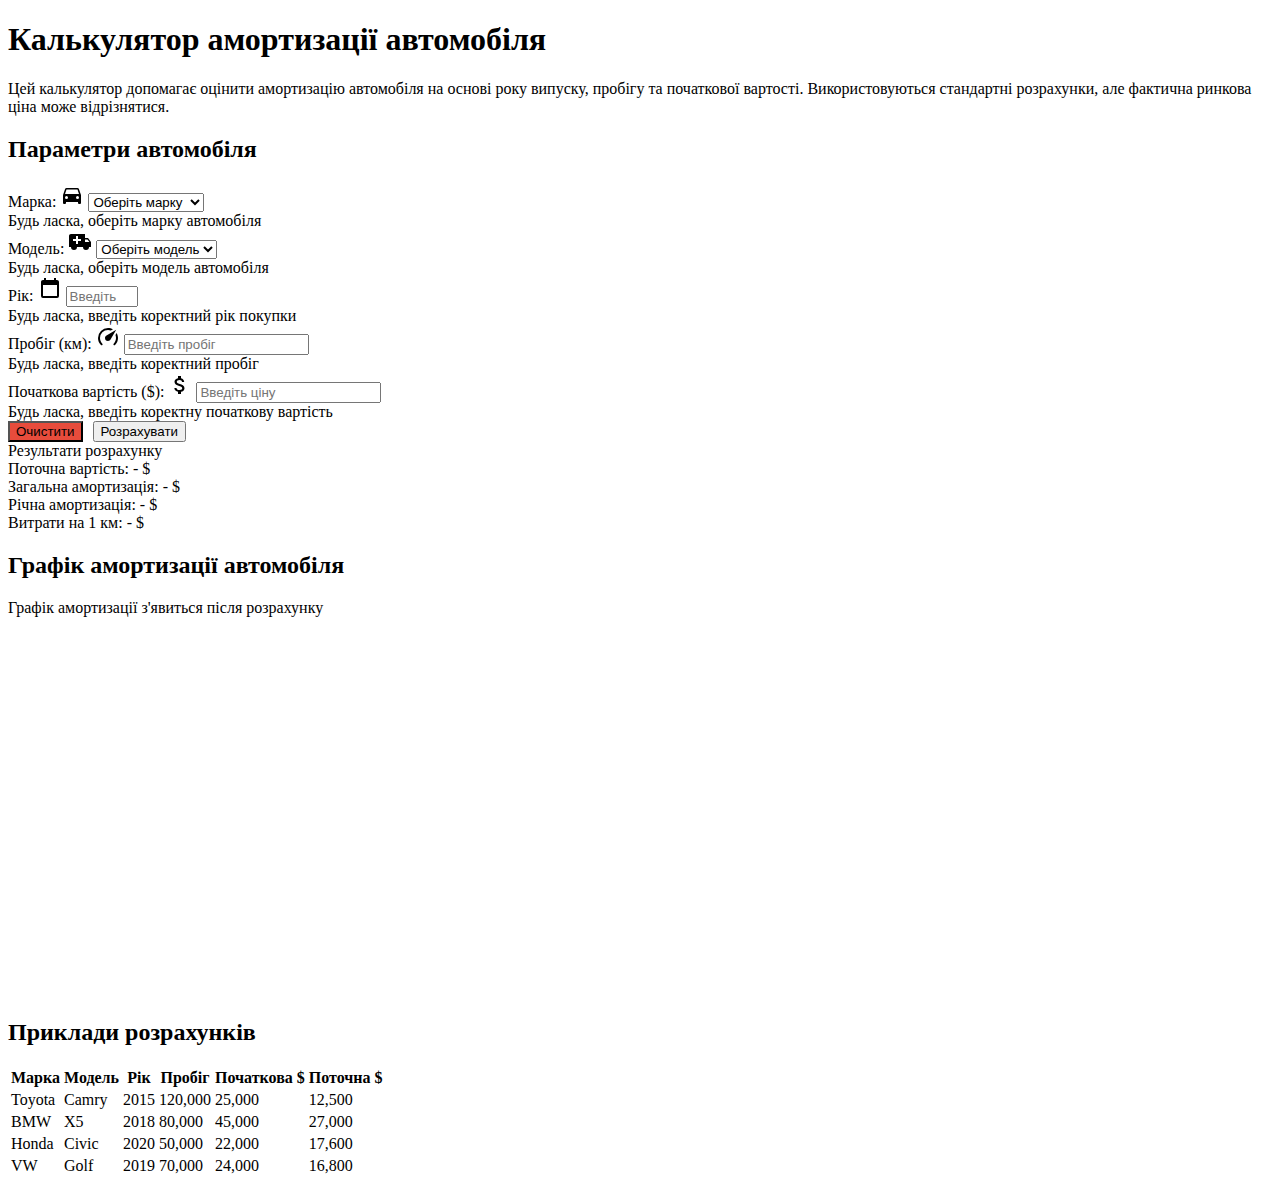
==== index.html @ 8d7f6f17 "Rename main.html to index.html" ====
<!DOCTYPE html>
<html lang="uk">
<head>
  <!-- Основні метатеги для налаштування сторінки -->
  <meta charset="utf-8" /> <!-- Встановлення кодування символів UTF-8 -->
  <meta content="width=device-width, initial-scale=1.0" name="viewport" /> <!-- Налаштування масштабування для мобільних пристроїв -->
  <title>Калькулятор амортизації авто</title> <!-- Заголовок сторінки, що відображається у вкладці браузера -->
  
  <!-- Підключення Google шрифтів Roboto різної товщини -->
  <link href="https://fonts.googleapis.com" rel="preconnect" /> <!-- Попереднє підключення до домену Google шрифтів для прискорення завантаження -->
  <link crossorigin="" href="https://fonts.gstatic.com" rel="preconnect" /> <!-- Попереднє підключення до CDN Google шрифтів -->
  <link href="https://fonts.googleapis.com/css2?family=Roboto:wght@400;500;700&amp;display=swap" rel="stylesheet" /> <!-- Завантаження шрифту Roboto з вагами 400, 500 та 700 -->
  
  <!-- Підключення стилів CSS -->
  <link href="css/styles.css" rel="stylesheet" /> <!-- Підключення файлу зі стилями для оформлення сторінки -->
</head>

<body>
  <!-- Головний контейнер сторінки -->
  <div class="page-container">
    <!-- Шапка сторінки з заголовком та описом калькулятора -->
    <header class="page-header">
      <h1>Калькулятор амортизації автомобіля</h1> <!-- Головний заголовок сторінки -->
      <p>Цей калькулятор допомагає оцінити амортизацію автомобіля на основі року випуску, пробігу та початкової
        вартості. Використовуються стандартні розрахунки, але фактична ринкова ціна може відрізнятися.</p> <!-- Опис призначення калькулятора -->
    </header>
    
    <!-- Основний вміст сторінки -->
    <main class="main-content">
      <!-- Секція з калькулятором -->
      <section class="calculator-section">
        <h2>Параметри автомобіля</h2> <!-- Заголовок секції калькулятора -->
        
        <!-- Форма для введення даних про автомобіль -->
        <form id="calculatorForm">
          <!-- Блок для вибору марки автомобіля -->
          <div class="input-group has-icon">
            <label for="brand">Марка:</label> <!-- Мітка для поля вибору марки -->
            <!-- SVG іконка автомобіля для поля марки -->
            <svg class="input-icon" height="24" viewbox="0 0 24 24" width="24">
              <path
                d="M5,11L6.5,6.5H17.5L19,11M17.5,16A1.5,1.5 0 0,1 16,14.5A1.5,1.5 0 0,1 17.5,13A1.5,1.5 0 0,1 19,14.5A1.5,1.5 0 0,1 17.5,16M6.5,16A1.5,1.5 0 0,1 5,14.5A1.5,1.5 0 0,1 6.5,13A1.5,1.5 0 0,1 8,14.5A1.5,1.5 0 0,1 6.5,16M18.92,6C18.72,5.42 18.16,5 17.5,5H6.5C5.84,5 5.28,5.42 5.08,6L3,12V20A1,1 0 0,0 4,21H5A1,1 0 0,0 6,20V19H18V20A1,1 0 0,0 19,21H20A1,1 0 0,0 21,20V12L18.92,6Z"
                fill="currentColor"></path>
            </svg>
            <!-- Випадаючий список для вибору марки автомобіля, який буде заповнюватись у JavaScript -->
            <select id="brand">
              <option value="">Оберіть марку</option> <!-- Початковий порожній варіант вибору -->
            </select>
            <!-- Елемент для відображення повідомлення про помилку -->
            <div class="error-message" id="brand-error">Будь ласка, оберіть марку автомобіля</div>
          </div>
          
          <!-- Блок для вибору моделі автомобіля -->
          <div class="input-group has-icon">
            <label for="model">Модель:</label> <!-- Мітка для поля вибору моделі -->
            <!-- SVG іконка для поля моделі -->
            <svg class="input-icon" height="24" viewbox="0 0 24 24" width="24">
              <path
                d="M18,18.5A1.5,1.5 0 0,1 16.5,17A1.5,1.5 0 0,1 18,15.5A1.5,1.5 0 0,1 19.5,17A1.5,1.5 0 0,1 18,18.5M19.5,9.5H17V12H21.46L19.5,9.5M6,18.5A1.5,1.5 0 0,1 4.5,17A1.5,1.5 0 0,1 6,15.5A1.5,1.5 0 0,1 7.5,17A1.5,1.5 0 0,1 6,18.5M20,8L23,12V17H21A3,3 0 0,1 18,20A3,3 0 0,1 15,17H9A3,3 0 0,1 6,20A3,3 0 0,1 3,17H1V6C1,4.89 1.89,4 3,4H17V8H20M8,6V9H5V11H8V14H10V11H13V9H10V6H8Z"
                fill="currentColor"></path>
            </svg>
            <!-- Випадаючий список для вибору моделі автомобіля, який буде оновлюватись на основі вибраної марки -->
            <select id="model">
              <option value="">Оберіть модель</option> <!-- Початковий порожній варіант вибору -->
            </select>
            <!-- Елемент для відображення повідомлення про помилку -->
            <div class="error-message" id="model-error">Будь ласка, оберіть модель автомобіля</div>
          </div>
          
          <!-- Блок для введення року випуску -->
          <div class="input-group has-icon">
            <label for="year">Рік:</label> <!-- Мітка для поля року випуску -->
            <!-- SVG іконка календаря для поля року -->
            <svg class="input-icon" height="24" viewbox="0 0 24 24" width="24">
              <path
                d="M19,19H5V8H19M16,1V3H8V1H6V3H5C3.89,3 3,3.89 3,5V19A2,2 0 0,0 5,21H19A2,2 0 0,0 21,19V5C21,3.89 20.1,3 19,3H18V1"
                fill="currentColor"></path>
            </svg>
            <!-- Поле для введення року випуску з обмеженнями від 1990 до 2025 -->
            <input id="year" max="2025" min="1990" placeholder="Введіть рік" type="number" />
            <!-- Елемент для відображення повідомлення про помилку -->
            <div class="error-message" id="year-error">Будь ласка, введіть коректний рік покупки</div>
          </div>
          
          <!-- Блок для введення пробігу автомобіля -->
          <div class="input-group has-icon">
            <label for="mileage">Пробіг (км):</label> <!-- Мітка для поля пробігу -->
            <!-- SVG іконка спідометра для поля пробігу -->
            <svg class="input-icon" height="24" viewbox="0 0 24 24" width="24">
              <path
                d="M12,16A3,3 0 0,1 9,13C9,11.88 9.61,10.9 10.5,10.39L20.21,4.77L14.68,14.35C14.18,15.33 13.17,16 12,16M12,3C13.81,3 15.5,3.5 16.97,4.32L14.87,5.53C14,5.19 13,5 12,5A8,8 0 0,0 4,13C4,15.21 4.89,17.21 6.34,18.65H6.35C6.74,19.04 6.74,19.67 6.35,20.06C5.96,20.45 5.32,20.45 4.93,20.07V20.07C3.12,18.26 2,15.76 2,13A10,10 0 0,1 12,3M22,13C22,15.76 20.88,18.26 19.07,20.07V20.07C18.68,20.45 18.05,20.45 17.66,20.06C17.27,19.67 17.27,19.04 17.66,18.65V18.65C19.11,17.2 20,15.21 20,13C20,12 19.81,11 19.46,10.1L20.67,8C21.5,9.5 22,11.18 22,13Z"
                fill="currentColor"></path>
            </svg>
            <!-- Поле для введення пробігу з мінімальним значенням 0 -->
            <input id="mileage" min="0" placeholder="Введіть пробіг" type="number" />
            <!-- Елемент для відображення повідомлення про помилку -->
            <div class="error-message" id="mileage-error">Будь ласка, введіть коректний пробіг</div>
          </div>
          
          <!-- Блок для введення початкової вартості автомобіля -->
          <div class="input-group has-icon">
            <label for="initialPrice">Початкова вартість ($):</label> <!-- Мітка для поля початкової вартості -->
            <!-- SVG іконка долара для поля вартості -->
            <svg class="input-icon" height="24" viewbox="0 0 24 24" width="24">
              <path
                d="M11.8,10.9C9.53,10.31 8.8,9.7 8.8,8.75C8.8,7.66 9.81,6.9 11.5,6.9C13.28,6.9 13.94,7.75 14,9H16.21C16.14,7.28 15.09,5.7 13,5.19V3H10V5.16C8.06,5.58 6.5,6.84 6.5,8.77C6.5,11.08 8.41,12.23 11.2,12.9C13.7,13.5 14.2,14.38 14.2,15.31C14.2,16 13.71,17.1 11.5,17.1C9.44,17.1 8.63,16.18 8.5,15H6.32C6.44,17.19 8.08,18.42 10,18.83V21H13V18.85C14.95,18.5 16.5,17.35 16.5,15.3C16.5,12.46 14.07,11.49 11.8,10.9Z"
                fill="currentColor"></path>
            </svg>
            <!-- Поле для введення початкової вартості з мінімальним значенням 0 -->
            <input id="initialPrice" min="0" placeholder="Введіть ціну" type="number" />
            <!-- Елемент для відображення повідомлення про помилку -->
            <div class="error-message" id="initialPrice-error">Будь ласка, введіть коректну початкову
              вартість</div>
          </div>
          
          <!-- Блок з кнопками для очищення полів та запуску розрахунку -->
          <div style="display: flex; gap: 10px;">
            <!-- Кнопка для очищення всіх полів форми -->
            <button class="btn-primary" id="reset" style="background-color: #e74c3c;" type="button">Очистити</button>
            <!-- Кнопка для запуску розрахунку амортизації -->
            <button class="btn-primary" id="calculate" type="button">Розрахувати</button>
          </div>
        </form>
        
        <!-- Блок для відображення результатів розрахунку -->
        <div class="results-container" id="results">
          <div class="results-title">Результати розрахунку</div> <!-- Заголовок блоку результатів -->
          
          <!-- Поточна вартість автомобіля після амортизації -->
          <div class="result-item">
            <span class="result-label">Поточна вартість:</span>
            <span class="result-value" id="currentValue">- $</span> <!-- Елемент для відображення поточної вартості -->
          </div>
          
          <!-- Загальна сума амортизації -->
          <div class="result-item">
            <span class="result-label">Загальна амортизація:</span>
            <span class="result-value" id="totalDepreciation">- $</span> <!-- Елемент для відображення загальної суми амортизації -->
          </div>
          
          <!-- Середньорічна сума амортизації -->
          <div class="result-item">
            <span class="result-label">Річна амортизація:</span>
            <span class="result-value" id="yearlyDepreciation">- $</span> <!-- Елемент для відображення річної амортизації -->
          </div>
          
          <!-- Вартість амортизації на кілометр пробігу -->
          <div class="result-item">
            <span class="result-label">Витрати на 1 км:</span>
            <span class="result-value" id="costPerKm">- $</span> <!-- Елемент для відображення вартості на кілометр -->
          </div>
        </div>
      </section>
      
      <!-- Права колонка з графіком та прикладами -->
      <div class="right-column">
        <!-- Секція з графіком амортизації -->
        <section class="chart-section" style="border-top: 4px solid var(--primary-color);">
          <h2>Графік амортизації автомобіля</h2> <!-- Заголовок секції з графіком -->
          <!-- Контейнер для графіка амортизації, який буде заповнюватись через JavaScript -->
          <div class="depreciation-chart" id="depreciationChart"
            style="height: 400px; margin: 20px 0; overflow: visible;">
            <!-- Заповнювач, який буде показуватись до першого розрахунку -->
            <div class="chart-placeholder">Графік амортизації з'явиться після розрахунку</div>
          </div>
        </section>
        
        <!-- Секція з прикладами розрахунків амортизації -->
        <section class="example-section">
          <h2>Приклади розрахунків</h2> <!-- Заголовок секції з прикладами -->
          <!-- Таблиця з прикладами розрахунків амортизації для різних автомобілів -->
          <table class="calculation-table">
            <!-- Заголовки стовпців таблиці -->
            <thead>
              <tr>
                <th>Марка</th>
                <th>Модель</th>
                <th>Рік</th>
                <th>Пробіг</th>
                <th>Початкова $</th>
                <th>Поточна $</th>
              </tr>
            </thead>
            <!-- Тіло таблиці з прикладами -->
            <tbody id="example-table-body">
              <!-- Приклад 1: Toyota Camry -->
              <tr>
                <td>Toyota</td>
                <td>Camry</td>
                <td>2015</td>
                <td>120,000</td>
                <td>25,000</td>
                <td>12,500</td>
              </tr>
              <!-- Приклад 2: BMW X5 -->
              <tr>
                <td>BMW</td>
                <td>X5</td>
                <td>2018</td>
                <td>80,000</td>
                <td>45,000</td>
                <td>27,000</td>
              </tr>
              <!-- Приклад 3: Honda Civic -->
              <tr>
                <td>Honda</td>
                <td>Civic</td>
                <td>2020</td>
                <td>50,000</td>
                <td>22,000</td>
                <td>17,600</td>
              </tr>
              <!-- Приклад 4: Volkswagen Golf -->
              <tr>
                <td>VW</td>
                <td>Golf</td>
                <td>2019</td>
                <td>70,000</td>
                <td>24,000</td>
                <td>16,800</td>
              </tr>
            </tbody>
          </table>
        </section>
      </div>
    </main>
  </div>
  
  <!-- Підключення зовнішнього файлу JavaScript для функціональності калькулятора -->
  <script src="script.js"></script> <!-- Файл script.js містить логіку заповнення списків, розрахунку амортизації та відображення графіка -->
</body>
</html>
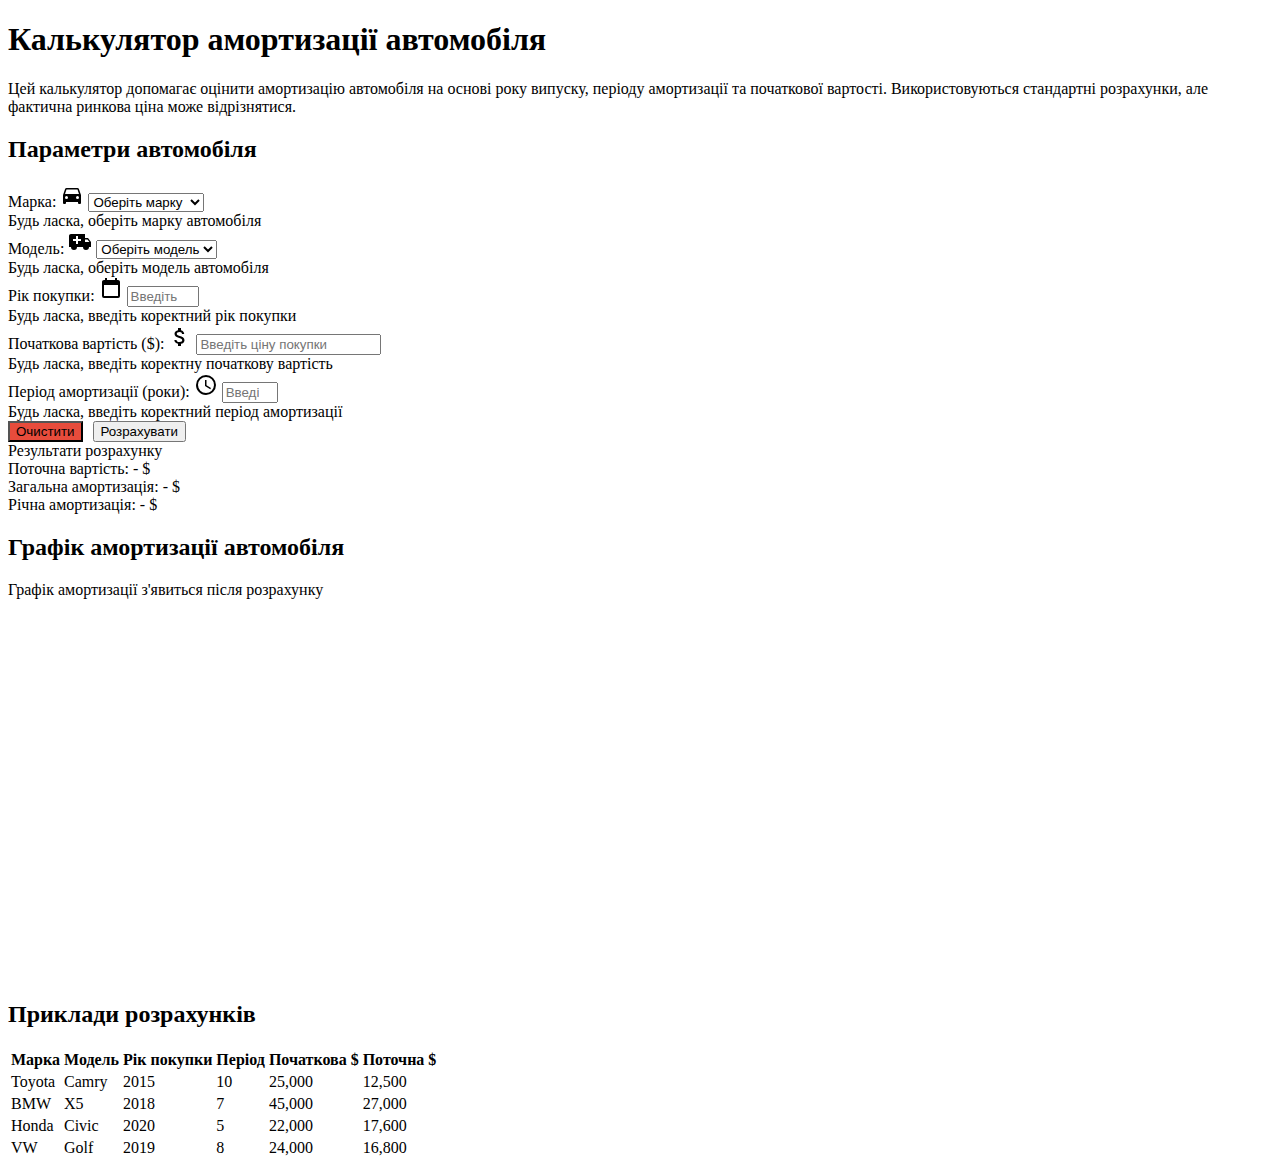
==== commit 5466006a: "Changed logic og calculation" ====
--- a/index.html
+++ b/index.html
@@ -21,8 +21,8 @@
     <!-- Шапка сторінки з заголовком та описом калькулятора -->
     <header class="page-header">
       <h1>Калькулятор амортизації автомобіля</h1> <!-- Головний заголовок сторінки -->
-      <p>Цей калькулятор допомагає оцінити амортизацію автомобіля на основі року випуску, пробігу та початкової
-        вартості. Використовуються стандартні розрахунки, але фактична ринкова ціна може відрізнятися.</p> <!-- Опис призначення калькулятора -->
+      <p>Цей калькулятор допомагає оцінити амортизацію автомобіля на основі року випуску, періоду амортизації та початкової
+        вартості. Використовуються стандартні розрахунки, але фактична ринкова ціна може відрізнятися.</p> <!-- Оновлений опис призначення калькулятора -->
     </header>
     
     <!-- Основний вміст сторінки -->
@@ -67,50 +67,49 @@
             <div class="error-message" id="model-error">Будь ласка, оберіть модель автомобіля</div>
           </div>
           
-          <!-- Блок для введення року випуску -->
-          <div class="input-group has-icon">
-            <label for="year">Рік:</label> <!-- Мітка для поля року випуску -->
+          <!-- Блок для введення року покупки -->
+          <div class="input-group has-icon">
+            <label for="purchaseYear">Рік покупки:</label> <!-- Оновлена мітка для поля року покупки -->
             <!-- SVG іконка календаря для поля року -->
             <svg class="input-icon" height="24" viewbox="0 0 24 24" width="24">
               <path
                 d="M19,19H5V8H19M16,1V3H8V1H6V3H5C3.89,3 3,3.89 3,5V19A2,2 0 0,0 5,21H19A2,2 0 0,0 21,19V5C21,3.89 20.1,3 19,3H18V1"
                 fill="currentColor"></path>
             </svg>
-            <!-- Поле для введення року випуску з обмеженнями від 1990 до 2025 -->
-            <input id="year" max="2025" min="1990" placeholder="Введіть рік" type="number" />
+            <!-- Оновлене поле для введення року покупки з обмеженнями від 1990 до 2025 -->
+            <input id="purchaseYear" max="2025" min="1990" placeholder="Введіть рік покупки" type="number" />
+            <!-- Оновлений елемент для відображення повідомлення про помилку -->
+            <div class="error-message" id="purchaseYear-error">Будь ласка, введіть коректний рік покупки</div>
+          </div>
+          
+          <!-- Блок для введення початкової вартості автомобіля -->
+          <div class="input-group has-icon">
+            <label for="purchasePrice">Початкова вартість ($):</label> <!-- Оновлена мітка для поля вартості -->
+            <!-- SVG іконка долара для поля вартості -->
+            <svg class="input-icon" height="24" viewbox="0 0 24 24" width="24">
+              <path
+                d="M11.8,10.9C9.53,10.31 8.8,9.7 8.8,8.75C8.8,7.66 9.81,6.9 11.5,6.9C13.28,6.9 13.94,7.75 14,9H16.21C16.14,7.28 15.09,5.7 13,5.19V3H10V5.16C8.06,5.58 6.5,6.84 6.5,8.77C6.5,11.08 8.41,12.23 11.2,12.9C13.7,13.5 14.2,14.38 14.2,15.31C14.2,16 13.71,17.1 11.5,17.1C9.44,17.1 8.63,16.18 8.5,15H6.32C6.44,17.19 8.08,18.42 10,18.83V21H13V18.85C14.95,18.5 16.5,17.35 16.5,15.3C16.5,12.46 14.07,11.49 11.8,10.9Z"
+                fill="currentColor"></path>
+            </svg>
+            <!-- Оновлене поле для введення початкової вартості з мінімальним значенням 0 -->
+            <input id="purchasePrice" min="0" placeholder="Введіть ціну покупки" type="number" />
+            <!-- Оновлений елемент для відображення повідомлення про помилку -->
+            <div class="error-message" id="purchasePrice-error">Будь ласка, введіть коректну початкову вартість</div>
+          </div>
+          
+          <!-- Новий блок для введення періоду амортизації -->
+          <div class="input-group has-icon">
+            <label for="depreciationPeriod">Період амортизації (роки):</label> <!-- Мітка для поля періоду амортизації -->
+            <!-- SVG іконка годинника для поля періоду -->
+            <svg class="input-icon" height="24" viewbox="0 0 24 24" width="24">
+              <path
+                d="M12,20A8,8 0 0,0 20,12A8,8 0 0,0 12,4A8,8 0 0,0 4,12A8,8 0 0,0 12,20M12,2A10,10 0 0,1 22,12A10,10 0 0,1 12,22C6.47,22 2,17.5 2,12A10,10 0 0,1 12,2M12.5,7V12.25L17,14.92L16.25,16.15L11,13V7H12.5Z"
+                fill="currentColor"></path>
+            </svg>
+            <!-- Поле для введення періоду амортизації з мінімальним значенням 1 -->
+            <input id="depreciationPeriod" min="1" max="30" placeholder="Введіть період амортизації" type="number" />
             <!-- Елемент для відображення повідомлення про помилку -->
-            <div class="error-message" id="year-error">Будь ласка, введіть коректний рік покупки</div>
-          </div>
-          
-          <!-- Блок для введення пробігу автомобіля -->
-          <div class="input-group has-icon">
-            <label for="mileage">Пробіг (км):</label> <!-- Мітка для поля пробігу -->
-            <!-- SVG іконка спідометра для поля пробігу -->
-            <svg class="input-icon" height="24" viewbox="0 0 24 24" width="24">
-              <path
-                d="M12,16A3,3 0 0,1 9,13C9,11.88 9.61,10.9 10.5,10.39L20.21,4.77L14.68,14.35C14.18,15.33 13.17,16 12,16M12,3C13.81,3 15.5,3.5 16.97,4.32L14.87,5.53C14,5.19 13,5 12,5A8,8 0 0,0 4,13C4,15.21 4.89,17.21 6.34,18.65H6.35C6.74,19.04 6.74,19.67 6.35,20.06C5.96,20.45 5.32,20.45 4.93,20.07V20.07C3.12,18.26 2,15.76 2,13A10,10 0 0,1 12,3M22,13C22,15.76 20.88,18.26 19.07,20.07V20.07C18.68,20.45 18.05,20.45 17.66,20.06C17.27,19.67 17.27,19.04 17.66,18.65V18.65C19.11,17.2 20,15.21 20,13C20,12 19.81,11 19.46,10.1L20.67,8C21.5,9.5 22,11.18 22,13Z"
-                fill="currentColor"></path>
-            </svg>
-            <!-- Поле для введення пробігу з мінімальним значенням 0 -->
-            <input id="mileage" min="0" placeholder="Введіть пробіг" type="number" />
-            <!-- Елемент для відображення повідомлення про помилку -->
-            <div class="error-message" id="mileage-error">Будь ласка, введіть коректний пробіг</div>
-          </div>
-          
-          <!-- Блок для введення початкової вартості автомобіля -->
-          <div class="input-group has-icon">
-            <label for="initialPrice">Початкова вартість ($):</label> <!-- Мітка для поля початкової вартості -->
-            <!-- SVG іконка долара для поля вартості -->
-            <svg class="input-icon" height="24" viewbox="0 0 24 24" width="24">
-              <path
-                d="M11.8,10.9C9.53,10.31 8.8,9.7 8.8,8.75C8.8,7.66 9.81,6.9 11.5,6.9C13.28,6.9 13.94,7.75 14,9H16.21C16.14,7.28 15.09,5.7 13,5.19V3H10V5.16C8.06,5.58 6.5,6.84 6.5,8.77C6.5,11.08 8.41,12.23 11.2,12.9C13.7,13.5 14.2,14.38 14.2,15.31C14.2,16 13.71,17.1 11.5,17.1C9.44,17.1 8.63,16.18 8.5,15H6.32C6.44,17.19 8.08,18.42 10,18.83V21H13V18.85C14.95,18.5 16.5,17.35 16.5,15.3C16.5,12.46 14.07,11.49 11.8,10.9Z"
-                fill="currentColor"></path>
-            </svg>
-            <!-- Поле для введення початкової вартості з мінімальним значенням 0 -->
-            <input id="initialPrice" min="0" placeholder="Введіть ціну" type="number" />
-            <!-- Елемент для відображення повідомлення про помилку -->
-            <div class="error-message" id="initialPrice-error">Будь ласка, введіть коректну початкову
-              вартість</div>
+            <div class="error-message" id="depreciationPeriod-error">Будь ласка, введіть коректний період амортизації</div>
           </div>
           
           <!-- Блок з кнопками для очищення полів та запуску розрахунку -->
@@ -143,15 +142,7 @@
             <span class="result-label">Річна амортизація:</span>
             <span class="result-value" id="yearlyDepreciation">- $</span> <!-- Елемент для відображення річної амортизації -->
           </div>
-          
-          <!-- Вартість амортизації на кілометр пробігу -->
-          <div class="result-item">
-            <span class="result-label">Витрати на 1 км:</span>
-            <span class="result-value" id="costPerKm">- $</span> <!-- Елемент для відображення вартості на кілометр -->
-          </div>
-        </div>
-      </section>
-      
+         
       <!-- Права колонка з графіком та прикладами -->
       <div class="right-column">
         <!-- Секція з графіком амортизації -->
@@ -175,8 +166,8 @@
               <tr>
                 <th>Марка</th>
                 <th>Модель</th>
-                <th>Рік</th>
-                <th>Пробіг</th>
+                <th>Рік покупки</th>
+                <th>Період</th>
                 <th>Початкова $</th>
                 <th>Поточна $</th>
               </tr>
@@ -188,7 +179,7 @@
                 <td>Toyota</td>
                 <td>Camry</td>
                 <td>2015</td>
-                <td>120,000</td>
+                <td>10</td>
                 <td>25,000</td>
                 <td>12,500</td>
               </tr>
@@ -197,7 +188,7 @@
                 <td>BMW</td>
                 <td>X5</td>
                 <td>2018</td>
-                <td>80,000</td>
+                <td>7</td>
                 <td>45,000</td>
                 <td>27,000</td>
               </tr>
@@ -206,7 +197,7 @@
                 <td>Honda</td>
                 <td>Civic</td>
                 <td>2020</td>
-                <td>50,000</td>
+                <td>5</td>
                 <td>22,000</td>
                 <td>17,600</td>
               </tr>
@@ -215,7 +206,7 @@
                 <td>VW</td>
                 <td>Golf</td>
                 <td>2019</td>
-                <td>70,000</td>
+                <td>8</td>
                 <td>24,000</td>
                 <td>16,800</td>
               </tr>
@@ -229,4 +220,4 @@
   <!-- Підключення зовнішнього файлу JavaScript для функціональності калькулятора -->
   <script src="script.js"></script> <!-- Файл script.js містить логіку заповнення списків, розрахунку амортизації та відображення графіка -->
 </body>
-</html>
+</html>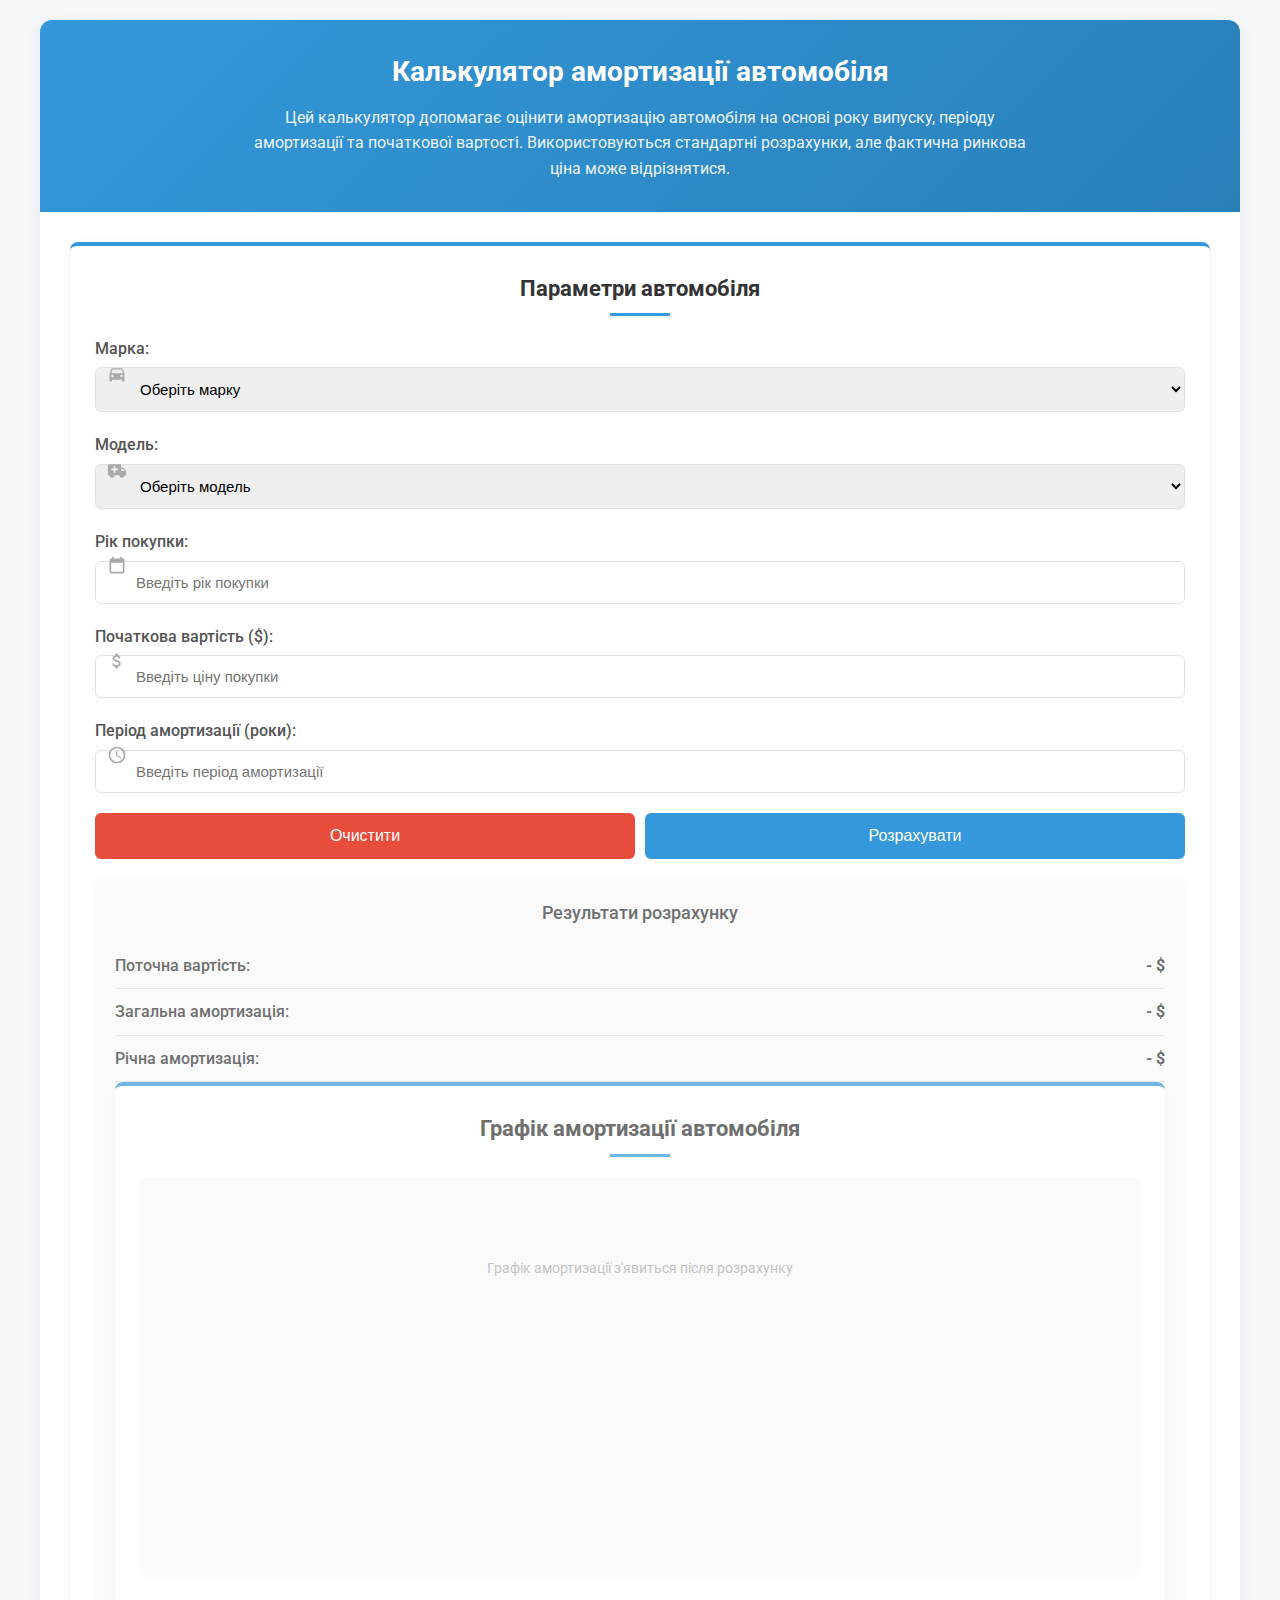
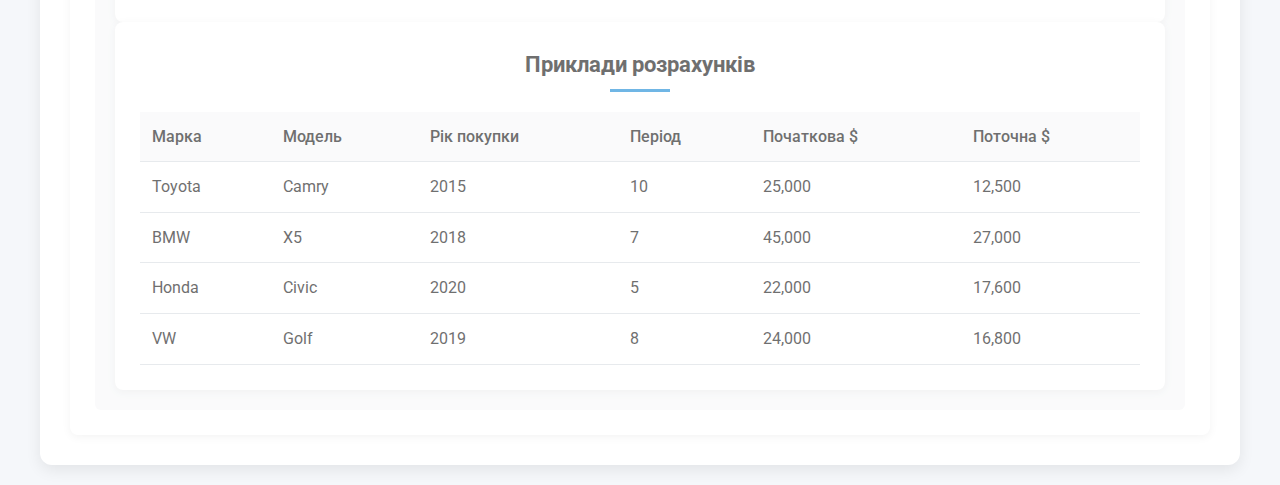
==== commit ca94f56e: "Add files via upload" ====
--- a/index.html
+++ b/index.html
@@ -12,7 +12,7 @@
   <link href="https://fonts.googleapis.com/css2?family=Roboto:wght@400;500;700&amp;display=swap" rel="stylesheet" /> <!-- Завантаження шрифту Roboto з вагами 400, 500 та 700 -->
   
   <!-- Підключення стилів CSS -->
-  <link href="css/styles.css" rel="stylesheet" /> <!-- Підключення файлу зі стилями для оформлення сторінки -->
+  <link href="styles.css" rel="stylesheet" /> <!-- Підключення файлу зі стилями для оформлення сторінки -->
 </head>
 
 <body>
@@ -143,7 +143,7 @@
             <span class="result-value" id="yearlyDepreciation">- $</span> <!-- Елемент для відображення річної амортизації -->
           </div>
          
-      <!-- Права колонка з графіком та прикладами -->
+      <!-- Колонка з графіком та прикладами -->
       <div class="right-column">
         <!-- Секція з графіком амортизації -->
         <section class="chart-section" style="border-top: 4px solid var(--primary-color);">
--- a/styles.css
+++ b/styles.css
@@ -0,0 +1,372 @@
+:root {
+  --primary-color: #3498db;
+  --primary-dark: #2980b9;
+  --secondary-color: #e67e22;
+  --secondary-dark: #d35400;
+  --text-color: #333;
+  --light-gray: #f8f9fa;
+  --medium-gray: #e9ecef;
+  --border-color: #dee2e6;
+  --success-color: #2ecc71;
+  --danger-color: #e74c3c;
+}
+
+* {
+  box-sizing: border-box;
+  margin: 0;
+  padding: 0;
+}
+
+body {
+  font-family: 'Roboto', Arial, sans-serif;
+  line-height: 1.6;
+  color: var(--text-color);
+  background-color: #f5f7fa;
+  padding: 20px;
+}
+
+.page-container {
+  max-width: 1200px;
+  margin: 0 auto;
+  background: white;
+  border-radius: 12px;
+  box-shadow: 0 5px 15px rgba(0, 0, 0, 0.08);
+  overflow: hidden;
+}
+
+.page-header {
+  background: linear-gradient(135deg, var(--primary-color), var(--primary-dark));
+  color: white;
+  padding: 30px;
+  text-align: center;
+}
+
+.page-header h1 {
+  font-size: 28px;
+  margin-bottom: 10px;
+}
+
+.page-header p {
+  font-size: 16px;
+  max-width: 800px;
+  margin: 0 auto;
+  opacity: 0.9;
+}
+
+.main-content {
+  display: flex;
+  flex-wrap: wrap;
+  padding: 30px;
+  gap: 30px;
+}
+
+.calculator-section,
+.results-section,
+.example-section,
+.form-section {
+  background: white;
+  border-radius: 8px;
+  box-shadow: 0 2px 10px rgba(0, 0, 0, 0.05);
+  padding: 25px;
+  flex: 1 1 400px;
+}
+
+.calculator-section {
+  border-top: 4px solid var(--primary-color);
+}
+
+.form-section {
+  border-top: 4px solid var(--secondary-color);
+}
+
+h2 {
+  color: var(--text-color);
+  font-size: 22px;
+  margin-bottom: 20px;
+  text-align: center;
+  position: relative;
+  padding-bottom: 10px;
+}
+
+h2:after {
+  content: '';
+  position: absolute;
+  width: 60px;
+  height: 3px;
+  background: var(--primary-color);
+  bottom: 0;
+  left: 50%;
+  transform: translateX(-50%);
+}
+
+.form-section h2:after {
+  background: var(--secondary-color);
+}
+
+label {
+  display: block;
+  font-weight: 500;
+  margin-bottom: 6px;
+  color: #555;
+}
+
+.input-group {
+  margin-bottom: 20px;
+  position: relative;
+}
+
+.input-icon {
+  position: absolute;
+  left: 12px;
+  top: 50%;
+  transform: translateY(-50%);
+  color: #aaa;
+  width: 20px;
+  height: 20px;
+  pointer-events: none;
+}
+
+input,
+select,
+textarea {
+  width: 100%;
+  padding: 12px 15px;
+  border: 1px solid var(--border-color);
+  border-radius: 6px;
+  font-size: 15px;
+  transition: all 0.3s;
+}
+
+input:focus,
+select:focus,
+textarea:focus {
+  border-color: var(--primary-color);
+  outline: none;
+  box-shadow: 0 0 0 3px rgba(52, 152, 219, 0.2);
+}
+
+.form-section input:focus,
+.form-section select:focus,
+.form-section textarea:focus {
+  border-color: var(--secondary-color);
+  box-shadow: 0 0 0 3px rgba(230, 126, 34, 0.2);
+}
+
+.has-icon input,
+.has-icon select {
+  padding-left: 40px;
+}
+
+button {
+  width: 100%;
+  padding: 14px;
+  border: none;
+  border-radius: 6px;
+  font-size: 16px;
+  font-weight: 500;
+  cursor: pointer;
+  transition: all 0.2s;
+}
+
+.btn-primary {
+  background-color: var(--primary-color);
+  color: white;
+}
+
+.btn-primary:hover {
+  background-color: var(--primary-dark);
+  transform: translateY(-2px);
+  box-shadow: 0 4px 8px rgba(0, 0, 0, 0.1);
+}
+
+.btn-secondary {
+  background-color: var(--secondary-color);
+  color: white;
+}
+
+.btn-secondary:hover {
+  background-color: var(--secondary-dark);
+  transform: translateY(-2px);
+  box-shadow: 0 4px 8px rgba(0, 0, 0, 0.1);
+}
+
+.results-container {
+  background-color: var(--light-gray);
+  border-radius: 6px;
+  padding: 20px;
+  margin-top: 20px;
+  opacity: 0.7;
+  transition: all 0.5s;
+}
+
+.results-container.active {
+  opacity: 1;
+  border-left: 3px solid var(--primary-color);
+}
+
+.results-title {
+  font-weight: 500;
+  margin-bottom: 15px;
+  text-align: center;
+  font-size: 18px;
+}
+
+.result-item {
+  display: flex;
+  justify-content: space-between;
+  padding: 10px 0;
+  border-bottom: 1px solid var(--border-color);
+}
+
+.result-item:last-child {
+  border-bottom: none;
+}
+
+.result-label {
+  font-weight: 500;
+}
+
+.result-value {
+  font-weight: 700;
+  transition: all 0.3s;
+}
+
+.calculation-table {
+  width: 100%;
+  border-collapse: collapse;
+  margin-top: 20px;
+}
+
+.calculation-table th,
+.calculation-table td {
+  padding: 12px;
+  text-align: left;
+  border-bottom: 1px solid var(--border-color);
+}
+
+.calculation-table th {
+  background-color: var(--light-gray);
+  font-weight: 500;
+}
+
+.calculation-table tr:hover {
+  background-color: var(--light-gray);
+}
+
+.depreciation-chart {
+  width: 100%;
+  height: 200px;
+  margin-top: 20px;
+  background-color: var(--light-gray);
+  border-radius: 6px;
+  overflow: hidden;
+}
+
+.form-response {
+  text-align: center;
+  padding: 15px;
+  margin-top: 20px;
+  border-radius: 6px;
+  display: none;
+}
+
+.form-response.success {
+  display: block;
+  background-color: rgba(46, 204, 113, 0.2);
+  color: var(--success-color);
+  border: 1px solid var(--success-color);
+}
+
+.error-message {
+  color: var(--danger-color);
+  font-size: 14px;
+  margin-top: 5px;
+  display: none;
+}
+
+.input-error {
+  border-color: var(--danger-color) !important;
+}
+
+.highlight-row {
+  background-color: rgba(52, 152, 219, 0.1);
+  font-weight: 500;
+}
+
+.empty-message {
+  text-align: center;
+  color: #aaa;
+  padding: 30px 0;
+}
+
+.chart-placeholder {
+  text-align: center;
+  padding: 80px 0;
+  color: #aaa;
+  font-size: 14px;
+}
+
+/* графік */
+.chart-section {
+  background: white;
+  border-radius: 8px;
+  box-shadow: 0 2px 10px rgba(0, 0, 0, 0.05);
+  padding: 25px;
+  flex: 1 1 400px;
+}
+
+/* текст на графіку */
+.depreciation-chart svg text {
+  font-family: 'Roboto', Arial, sans-serif;
+  font-size: 11px !important;
+}
+/* елементи графіка */
+.depreciation-chart svg {
+  overflow: visible;
+}
+
+/* адаптив для планшетів */
+@media (max-width: 768px) {
+  .main-content {
+    flex-direction: column;
+  }
+
+  .calculator-section,
+  .results-section,
+  .example-section,
+  .form-section {
+    flex: 1 1 100%;
+  }
+
+  .calculation-table {
+    font-size: 14px;
+  }
+
+  .calculation-table th,
+  .calculation-table td {
+    padding: 8px;
+  }
+
+  .page-header {
+    padding: 20px;
+  }
+}
+/* адаптив для мобільних */
+@media (max-width: 480px) {
+  .calculation-table {
+    font-size: 12px;
+  }
+
+  .calculation-table th,
+  .calculation-table td {
+    padding: 6px 4px;
+  }
+
+  h2 {
+    font-size: 18px;
+  }
+
+  .page-header h1 {
+    font-size: 24px;
+  }
+}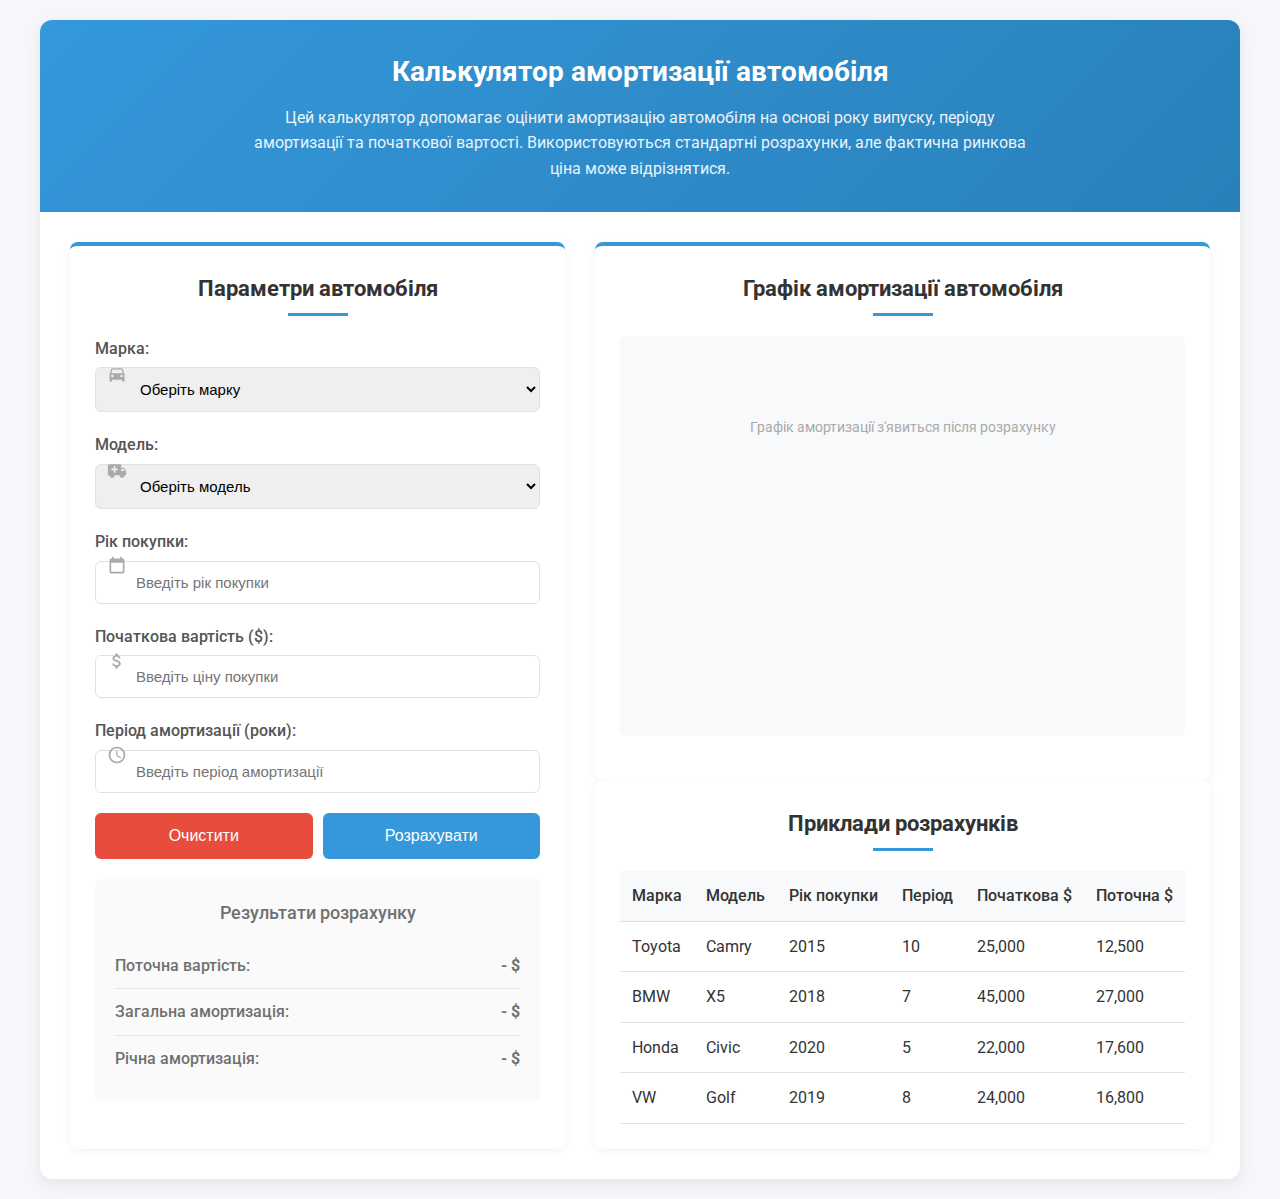
==== commit 8b72135c: "Update index.html" ====
--- a/index.html
+++ b/index.html
@@ -26,198 +26,194 @@
     </header>
     
     <!-- Основний вміст сторінки -->
-    <main class="main-content">
-      <!-- Секція з калькулятором -->
-      <section class="calculator-section">
-        <h2>Параметри автомобіля</h2> <!-- Заголовок секції калькулятора -->
-        
-        <!-- Форма для введення даних про автомобіль -->
-        <form id="calculatorForm">
-          <!-- Блок для вибору марки автомобіля -->
-          <div class="input-group has-icon">
-            <label for="brand">Марка:</label> <!-- Мітка для поля вибору марки -->
-            <!-- SVG іконка автомобіля для поля марки -->
-            <svg class="input-icon" height="24" viewbox="0 0 24 24" width="24">
-              <path
-                d="M5,11L6.5,6.5H17.5L19,11M17.5,16A1.5,1.5 0 0,1 16,14.5A1.5,1.5 0 0,1 17.5,13A1.5,1.5 0 0,1 19,14.5A1.5,1.5 0 0,1 17.5,16M6.5,16A1.5,1.5 0 0,1 5,14.5A1.5,1.5 0 0,1 6.5,13A1.5,1.5 0 0,1 8,14.5A1.5,1.5 0 0,1 6.5,16M18.92,6C18.72,5.42 18.16,5 17.5,5H6.5C5.84,5 5.28,5.42 5.08,6L3,12V20A1,1 0 0,0 4,21H5A1,1 0 0,0 6,20V19H18V20A1,1 0 0,0 19,21H20A1,1 0 0,0 21,20V12L18.92,6Z"
-                fill="currentColor"></path>
-            </svg>
-            <!-- Випадаючий список для вибору марки автомобіля, який буде заповнюватись у JavaScript -->
-            <select id="brand">
-              <option value="">Оберіть марку</option> <!-- Початковий порожній варіант вибору -->
-            </select>
-            <!-- Елемент для відображення повідомлення про помилку -->
-            <div class="error-message" id="brand-error">Будь ласка, оберіть марку автомобіля</div>
-          </div>
-          
-          <!-- Блок для вибору моделі автомобіля -->
-          <div class="input-group has-icon">
-            <label for="model">Модель:</label> <!-- Мітка для поля вибору моделі -->
-            <!-- SVG іконка для поля моделі -->
-            <svg class="input-icon" height="24" viewbox="0 0 24 24" width="24">
-              <path
-                d="M18,18.5A1.5,1.5 0 0,1 16.5,17A1.5,1.5 0 0,1 18,15.5A1.5,1.5 0 0,1 19.5,17A1.5,1.5 0 0,1 18,18.5M19.5,9.5H17V12H21.46L19.5,9.5M6,18.5A1.5,1.5 0 0,1 4.5,17A1.5,1.5 0 0,1 6,15.5A1.5,1.5 0 0,1 7.5,17A1.5,1.5 0 0,1 6,18.5M20,8L23,12V17H21A3,3 0 0,1 18,20A3,3 0 0,1 15,17H9A3,3 0 0,1 6,20A3,3 0 0,1 3,17H1V6C1,4.89 1.89,4 3,4H17V8H20M8,6V9H5V11H8V14H10V11H13V9H10V6H8Z"
-                fill="currentColor"></path>
-            </svg>
-            <!-- Випадаючий список для вибору моделі автомобіля, який буде оновлюватись на основі вибраної марки -->
-            <select id="model">
-              <option value="">Оберіть модель</option> <!-- Початковий порожній варіант вибору -->
-            </select>
-            <!-- Елемент для відображення повідомлення про помилку -->
-            <div class="error-message" id="model-error">Будь ласка, оберіть модель автомобіля</div>
-          </div>
-          
-          <!-- Блок для введення року покупки -->
-          <div class="input-group has-icon">
-            <label for="purchaseYear">Рік покупки:</label> <!-- Оновлена мітка для поля року покупки -->
-            <!-- SVG іконка календаря для поля року -->
-            <svg class="input-icon" height="24" viewbox="0 0 24 24" width="24">
-              <path
-                d="M19,19H5V8H19M16,1V3H8V1H6V3H5C3.89,3 3,3.89 3,5V19A2,2 0 0,0 5,21H19A2,2 0 0,0 21,19V5C21,3.89 20.1,3 19,3H18V1"
-                fill="currentColor"></path>
-            </svg>
-            <!-- Оновлене поле для введення року покупки з обмеженнями від 1990 до 2025 -->
-            <input id="purchaseYear" max="2025" min="1990" placeholder="Введіть рік покупки" type="number" />
-            <!-- Оновлений елемент для відображення повідомлення про помилку -->
-            <div class="error-message" id="purchaseYear-error">Будь ласка, введіть коректний рік покупки</div>
-          </div>
-          
-          <!-- Блок для введення початкової вартості автомобіля -->
-          <div class="input-group has-icon">
-            <label for="purchasePrice">Початкова вартість ($):</label> <!-- Оновлена мітка для поля вартості -->
-            <!-- SVG іконка долара для поля вартості -->
-            <svg class="input-icon" height="24" viewbox="0 0 24 24" width="24">
-              <path
-                d="M11.8,10.9C9.53,10.31 8.8,9.7 8.8,8.75C8.8,7.66 9.81,6.9 11.5,6.9C13.28,6.9 13.94,7.75 14,9H16.21C16.14,7.28 15.09,5.7 13,5.19V3H10V5.16C8.06,5.58 6.5,6.84 6.5,8.77C6.5,11.08 8.41,12.23 11.2,12.9C13.7,13.5 14.2,14.38 14.2,15.31C14.2,16 13.71,17.1 11.5,17.1C9.44,17.1 8.63,16.18 8.5,15H6.32C6.44,17.19 8.08,18.42 10,18.83V21H13V18.85C14.95,18.5 16.5,17.35 16.5,15.3C16.5,12.46 14.07,11.49 11.8,10.9Z"
-                fill="currentColor"></path>
-            </svg>
-            <!-- Оновлене поле для введення початкової вартості з мінімальним значенням 0 -->
-            <input id="purchasePrice" min="0" placeholder="Введіть ціну покупки" type="number" />
-            <!-- Оновлений елемент для відображення повідомлення про помилку -->
-            <div class="error-message" id="purchasePrice-error">Будь ласка, введіть коректну початкову вартість</div>
-          </div>
-          
-          <!-- Новий блок для введення періоду амортизації -->
-          <div class="input-group has-icon">
-            <label for="depreciationPeriod">Період амортизації (роки):</label> <!-- Мітка для поля періоду амортизації -->
-            <!-- SVG іконка годинника для поля періоду -->
-            <svg class="input-icon" height="24" viewbox="0 0 24 24" width="24">
-              <path
-                d="M12,20A8,8 0 0,0 20,12A8,8 0 0,0 12,4A8,8 0 0,0 4,12A8,8 0 0,0 12,20M12,2A10,10 0 0,1 22,12A10,10 0 0,1 12,22C6.47,22 2,17.5 2,12A10,10 0 0,1 12,2M12.5,7V12.25L17,14.92L16.25,16.15L11,13V7H12.5Z"
-                fill="currentColor"></path>
-            </svg>
-            <!-- Поле для введення періоду амортизації з мінімальним значенням 1 -->
-            <input id="depreciationPeriod" min="1" max="30" placeholder="Введіть період амортизації" type="number" />
-            <!-- Елемент для відображення повідомлення про помилку -->
-            <div class="error-message" id="depreciationPeriod-error">Будь ласка, введіть коректний період амортизації</div>
-          </div>
-          
-          <!-- Блок з кнопками для очищення полів та запуску розрахунку -->
-          <div style="display: flex; gap: 10px;">
-            <!-- Кнопка для очищення всіх полів форми -->
-            <button class="btn-primary" id="reset" style="background-color: #e74c3c;" type="button">Очистити</button>
-            <!-- Кнопка для запуску розрахунку амортизації -->
-            <button class="btn-primary" id="calculate" type="button">Розрахувати</button>
-          </div>
-        </form>
-        
-        <!-- Блок для відображення результатів розрахунку -->
-        <div class="results-container" id="results">
-          <div class="results-title">Результати розрахунку</div> <!-- Заголовок блоку результатів -->
-          
-          <!-- Поточна вартість автомобіля після амортизації -->
-          <div class="result-item">
-            <span class="result-label">Поточна вартість:</span>
-            <span class="result-value" id="currentValue">- $</span> <!-- Елемент для відображення поточної вартості -->
-          </div>
-          
-          <!-- Загальна сума амортизації -->
-          <div class="result-item">
-            <span class="result-label">Загальна амортизація:</span>
-            <span class="result-value" id="totalDepreciation">- $</span> <!-- Елемент для відображення загальної суми амортизації -->
-          </div>
-          
-          <!-- Середньорічна сума амортизації -->
-          <div class="result-item">
-            <span class="result-label">Річна амортизація:</span>
-            <span class="result-value" id="yearlyDepreciation">- $</span> <!-- Елемент для відображення річної амортизації -->
-          </div>
-         
-      <!-- Колонка з графіком та прикладами -->
-      <div class="right-column">
-        <!-- Секція з графіком амортизації -->
-        <section class="chart-section" style="border-top: 4px solid var(--primary-color);">
-          <h2>Графік амортизації автомобіля</h2> <!-- Заголовок секції з графіком -->
-          <!-- Контейнер для графіка амортизації, який буде заповнюватись через JavaScript -->
-          <div class="depreciation-chart" id="depreciationChart"
-            style="height: 400px; margin: 20px 0; overflow: visible;">
-            <!-- Заповнювач, який буде показуватись до першого розрахунку -->
-            <div class="chart-placeholder">Графік амортизації з'явиться після розрахунку</div>
-          </div>
-        </section>
-        
-        <!-- Секція з прикладами розрахунків амортизації -->
-        <section class="example-section">
-          <h2>Приклади розрахунків</h2> <!-- Заголовок секції з прикладами -->
-          <!-- Таблиця з прикладами розрахунків амортизації для різних автомобілів -->
-          <table class="calculation-table">
-            <!-- Заголовки стовпців таблиці -->
-            <thead>
-              <tr>
-                <th>Марка</th>
-                <th>Модель</th>
-                <th>Рік покупки</th>
-                <th>Період</th>
-                <th>Початкова $</th>
-                <th>Поточна $</th>
-              </tr>
-            </thead>
-            <!-- Тіло таблиці з прикладами -->
-            <tbody id="example-table-body">
-              <!-- Приклад 1: Toyota Camry -->
-              <tr>
-                <td>Toyota</td>
-                <td>Camry</td>
-                <td>2015</td>
-                <td>10</td>
-                <td>25,000</td>
-                <td>12,500</td>
-              </tr>
-              <!-- Приклад 2: BMW X5 -->
-              <tr>
-                <td>BMW</td>
-                <td>X5</td>
-                <td>2018</td>
-                <td>7</td>
-                <td>45,000</td>
-                <td>27,000</td>
-              </tr>
-              <!-- Приклад 3: Honda Civic -->
-              <tr>
-                <td>Honda</td>
-                <td>Civic</td>
-                <td>2020</td>
-                <td>5</td>
-                <td>22,000</td>
-                <td>17,600</td>
-              </tr>
-              <!-- Приклад 4: Volkswagen Golf -->
-              <tr>
-                <td>VW</td>
-                <td>Golf</td>
-                <td>2019</td>
-                <td>8</td>
-                <td>24,000</td>
-                <td>16,800</td>
-              </tr>
-            </tbody>
-          </table>
-        </section>
-      </div>
-    </main>
+<main class="main-content">
+  <!-- Секція з калькулятором -->
+  <section class="calculator-section">
+    <h2>Параметри автомобіля</h2>
+    
+    <!-- Форма для введення даних про автомобіль -->
+    <form id="calculatorForm">
+      <!-- Блок для вибору марки автомобіля -->
+      <div class="input-group has-icon">
+        <label for="brand">Марка:</label>
+        <!-- SVG іконка автомобіля для поля марки -->
+        <svg class="input-icon" height="24" viewbox="0 0 24 24" width="24">
+          <path
+            d="M5,11L6.5,6.5H17.5L19,11M17.5,16A1.5,1.5 0 0,1 16,14.5A1.5,1.5 0 0,1 17.5,13A1.5,1.5 0 0,1 19,14.5A1.5,1.5 0 0,1 17.5,16M6.5,16A1.5,1.5 0 0,1 5,14.5A1.5,1.5 0 0,1 6.5,13A1.5,1.5 0 0,1 8,14.5A1.5,1.5 0 0,1 6.5,16M18.92,6C18.72,5.42 18.16,5 17.5,5H6.5C5.84,5 5.28,5.42 5.08,6L3,12V20A1,1 0 0,0 4,21H5A1,1 0 0,0 6,20V19H18V20A1,1 0 0,0 19,21H20A1,1 0 0,0 21,20V12L18.92,6Z"
+            fill="currentColor"></path>
+        </svg>
+        <!-- Випадаючий список для вибору марки автомобіля, який буде заповнюватись у JavaScript -->
+        <select id="brand">
+          <option value="">Оберіть марку</option>
+        </select>
+        <!-- Елемент для відображення повідомлення про помилку -->
+        <div class="error-message" id="brand-error">Будь ласка, оберіть марку автомобіля</div>
+      </div>
+      
+      <!-- Блок для вибору моделі автомобіля -->
+      <div class="input-group has-icon">
+        <label for="model">Модель:</label>
+        <!-- SVG іконка для поля моделі -->
+        <svg class="input-icon" height="24" viewbox="0 0 24 24" width="24">
+          <path
+            d="M18,18.5A1.5,1.5 0 0,1 16.5,17A1.5,1.5 0 0,1 18,15.5A1.5,1.5 0 0,1 19.5,17A1.5,1.5 0 0,1 18,18.5M19.5,9.5H17V12H21.46L19.5,9.5M6,18.5A1.5,1.5 0 0,1 4.5,17A1.5,1.5 0 0,1 6,15.5A1.5,1.5 0 0,1 7.5,17A1.5,1.5 0 0,1 6,18.5M20,8L23,12V17H21A3,3 0 0,1 18,20A3,3 0 0,1 15,17H9A3,3 0 0,1 6,20A3,3 0 0,1 3,17H1V6C1,4.89 1.89,4 3,4H17V8H20M8,6V9H5V11H8V14H10V11H13V9H10V6H8Z"
+            fill="currentColor"></path>
+        </svg>
+        <!-- Випадаючий список для вибору моделі автомобіля, який буде оновлюватись на основі вибраної марки -->
+        <select id="model">
+          <option value="">Оберіть модель</option>
+        </select>
+        <!-- Елемент для відображення повідомлення про помилку -->
+        <div class="error-message" id="model-error">Будь ласка, оберіть модель автомобіля</div>
+      </div>
+      
+      <!-- Блок для введення року покупки -->
+      <div class="input-group has-icon">
+        <label for="purchaseYear">Рік покупки:</label>
+        <!-- SVG іконка календаря для поля року -->
+        <svg class="input-icon" height="24" viewbox="0 0 24 24" width="24">
+          <path
+            d="M19,19H5V8H19M16,1V3H8V1H6V3H5C3.89,3 3,3.89 3,5V19A2,2 0 0,0 5,21H19A2,2 0 0,0 21,19V5C21,3.89 20.1,3 19,3H18V1"
+            fill="currentColor"></path>
+        </svg>
+        <!-- Оновлене поле для введення року покупки з обмеженнями від 1990 до 2025 -->
+        <input id="purchaseYear" max="2025" min="1990" placeholder="Введіть рік покупки" type="number" />
+        <!-- Оновлений елемент для відображення повідомлення про помилку -->
+        <div class="error-message" id="purchaseYear-error">Будь ласка, введіть коректний рік покупки</div>
+      </div>
+      
+      <!-- Блок для введення початкової вартості автомобіля -->
+      <div class="input-group has-icon">
+        <label for="purchasePrice">Початкова вартість ($):</label>
+        <!-- SVG іконка долара для поля вартості -->
+        <svg class="input-icon" height="24" viewbox="0 0 24 24" width="24">
+          <path
+            d="M11.8,10.9C9.53,10.31 8.8,9.7 8.8,8.75C8.8,7.66 9.81,6.9 11.5,6.9C13.28,6.9 13.94,7.75 14,9H16.21C16.14,7.28 15.09,5.7 13,5.19V3H10V5.16C8.06,5.58 6.5,6.84 6.5,8.77C6.5,11.08 8.41,12.23 11.2,12.9C13.7,13.5 14.2,14.38 14.2,15.31C14.2,16 13.71,17.1 11.5,17.1C9.44,17.1 8.63,16.18 8.5,15H6.32C6.44,17.19 8.08,18.42 10,18.83V21H13V18.85C14.95,18.5 16.5,17.35 16.5,15.3C16.5,12.46 14.07,11.49 11.8,10.9Z"
+            fill="currentColor"></path>
+        </svg>
+        <!-- Оновлене поле для введення початкової вартості з мінімальним значенням 0 -->
+        <input id="purchasePrice" min="0" placeholder="Введіть ціну покупки" type="number" />
+        <!-- Оновлений елемент для відображення повідомлення про помилку -->
+        <div class="error-message" id="purchasePrice-error">Будь ласка, введіть коректну початкову вартість</div>
+      </div>
+      
+      <!-- Новий блок для введення періоду амортизації -->
+      <div class="input-group has-icon">
+        <label for="depreciationPeriod">Період амортизації (роки):</label>
+        <!-- SVG іконка годинника для поля періоду -->
+        <svg class="input-icon" height="24" viewbox="0 0 24 24" width="24">
+          <path
+            d="M12,20A8,8 0 0,0 20,12A8,8 0 0,0 12,4A8,8 0 0,0 4,12A8,8 0 0,0 12,20M12,2A10,10 0 0,1 22,12A10,10 0 0,1 12,22C6.47,22 2,17.5 2,12A10,10 0 0,1 12,2M12.5,7V12.25L17,14.92L16.25,16.15L11,13V7H12.5Z"
+            fill="currentColor"></path>
+        </svg>
+        <!-- Поле для введення періоду амортизації з мінімальним значенням 1 -->
+        <input id="depreciationPeriod" min="1" max="30" placeholder="Введіть період амортизації" type="number" />
+        <!-- Елемент для відображення повідомлення про помилку -->
+        <div class="error-message" id="depreciationPeriod-error">Будь ласка, введіть коректний період амортизації</div>
+      </div>
+      
+      <!-- Блок з кнопками для очищення полів та запуску розрахунку -->
+      <div style="display: flex; gap: 10px;">
+        <!-- Кнопка для очищення всіх полів форми -->
+        <button class="btn-primary" id="reset" style="background-color: #e74c3c;" type="button">Очистити</button>
+        <!-- Кнопка для запуску розрахунку амортизації -->
+        <button class="btn-primary" id="calculate" type="button">Розрахувати</button>
+      </div>
+    </form>
+    
+    <!-- Блок для відображення результатів розрахунку -->
+    <div class="results-container" id="results">
+      <div class="results-title">Результати розрахунку</div>
+      
+      <!-- Поточна вартість автомобіля після амортизації -->
+      <div class="result-item">
+        <span class="result-label">Поточна вартість:</span>
+        <span class="result-value" id="currentValue">- $</span>
+      </div>
+      
+      <!-- Загальна сума амортизації -->
+      <div class="result-item">
+        <span class="result-label">Загальна амортизація:</span>
+        <span class="result-value" id="totalDepreciation">- $</span>
+      </div>
+      
+      <!-- Середньорічна сума амортизації -->
+      <div class="result-item">
+        <span class="result-label">Річна амортизація:</span>
+        <span class="result-value" id="yearlyDepreciation">- $</span>
+      </div>
+    </div>
+  </section>
+  
+  <!-- Колонка з графіком та прикладами -->
+  <div class="right-column">
+    <!-- Секція з графіком амортизації -->
+    <section class="chart-section" style="border-top: 4px solid var(--primary-color);">
+      <h2>Графік амортизації автомобіля</h2>
+      <!-- Контейнер для графіка амортизації, який буде заповнюватись через JavaScript -->
+      <div class="depreciation-chart" id="depreciationChart"
+        style="height: 400px; margin: 20px 0; overflow: visible;">
+        <!-- Заповнювач, який буде показуватись до першого розрахунку -->
+        <div class="chart-placeholder">Графік амортизації з'явиться після розрахунку</div>
+      </div>
+    </section>
+    
+    <!-- Секція з прикладами розрахунків амортизації -->
+    <section class="example-section">
+      <h2>Приклади розрахунків</h2>
+      <!-- Таблиця з прикладами розрахунків амортизації для різних автомобілів -->
+      <table class="calculation-table">
+        <!-- Заголовки стовпців таблиці -->
+        <thead>
+          <tr>
+            <th>Марка</th>
+            <th>Модель</th>
+            <th>Рік покупки</th>
+            <th>Період</th>
+            <th>Початкова $</th>
+            <th>Поточна $</th>
+          </tr>
+        </thead>
+        <!-- Тіло таблиці з прикладами -->
+        <tbody id="example-table-body">
+          <!-- Приклад 1: Toyota Camry -->
+          <tr>
+            <td>Toyota</td>
+            <td>Camry</td>
+            <td>2015</td>
+            <td>10</td>
+            <td>25,000</td>
+            <td>12,500</td>
+          </tr>
+          <!-- Приклад 2: BMW X5 -->
+          <tr>
+            <td>BMW</td>
+            <td>X5</td>
+            <td>2018</td>
+            <td>7</td>
+            <td>45,000</td>
+            <td>27,000</td>
+          </tr>
+          <!-- Приклад 3: Honda Civic -->
+          <tr>
+            <td>Honda</td>
+            <td>Civic</td>
+            <td>2020</td>
+            <td>5</td>
+            <td>22,000</td>
+            <td>17,600</td>
+          </tr>
+          <!-- Приклад 4: Volkswagen Golf -->
+          <tr>
+            <td>VW</td>
+            <td>Golf</td>
+            <td>2019</td>
+            <td>8</td>
+            <td>24,000</td>
+            <td>16,800</td>
+          </tr>
+        </tbody>
+      </table>
+    </section>
   </div>
-  
-  <!-- Підключення зовнішнього файлу JavaScript для функціональності калькулятора -->
-  <script src="script.js"></script> <!-- Файл script.js містить логіку заповнення списків, розрахунку амортизації та відображення графіка -->
-</body>
-</html>+</main>
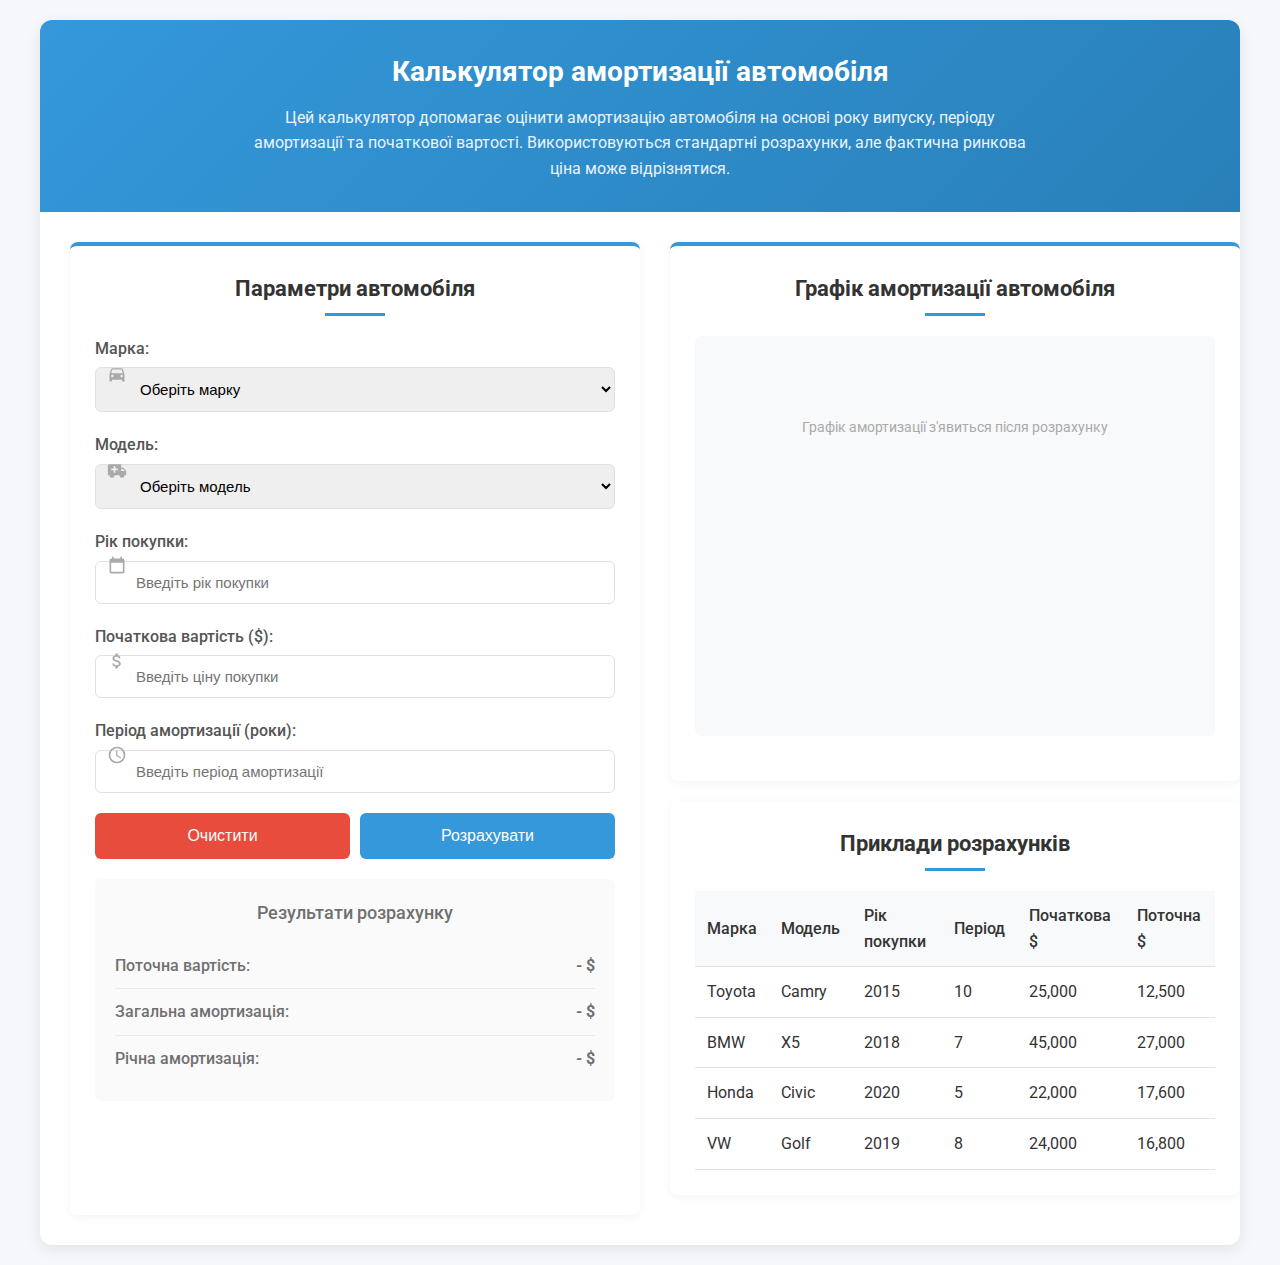
==== commit 2284d618: "Update index.html" ====
--- a/index.html
+++ b/index.html
@@ -217,3 +217,8 @@
     </section>
   </div>
 </main>
+  <!-- Підключення зовнішнього файлу JavaScript для функціональності калькулятора -->
+  <script src="script.js"></script> <!-- Файл script.js містить логіку заповнення списків, розрахунку амортизації та відображення графіка -->
+</body>
+</html>
+
--- a/styles.css
+++ b/styles.css
@@ -55,12 +55,26 @@
 
 .main-content {
   display: flex;
-  flex-wrap: wrap;
+  flex-wrap: nowrap;
   padding: 30px;
   gap: 30px;
 }
 
-.calculator-section,
+.calculator-section {
+  flex: 0 0 50%;
+  max-width: 50%;
+  background: white;
+  border-radius: 8px;
+  box-shadow: 0 2px 10px rgba(0, 0, 0, 0.05);
+  padding: 25px;
+  border-top: 4px solid var(--primary-color);
+}
+
+.right-column {
+  flex: 0 0 50%;
+  max-width: 50%;
+}
+
 .results-section,
 .example-section,
 .form-section {
@@ -68,11 +82,7 @@
   border-radius: 8px;
   box-shadow: 0 2px 10px rgba(0, 0, 0, 0.05);
   padding: 25px;
-  flex: 1 1 400px;
-}
-
-.calculator-section {
-  border-top: 4px solid var(--primary-color);
+  margin-bottom: 20px;
 }
 
 .form-section {
@@ -312,7 +322,8 @@
   border-radius: 8px;
   box-shadow: 0 2px 10px rgba(0, 0, 0, 0.05);
   padding: 25px;
-  flex: 1 1 400px;
+  margin-bottom: 20px;
+  border-top: 4px solid var(--primary-color);
 }
 
 /* текст на графіку */
@@ -320,6 +331,7 @@
   font-family: 'Roboto', Arial, sans-serif;
   font-size: 11px !important;
 }
+
 /* елементи графіка */
 .depreciation-chart svg {
   overflow: visible;
@@ -329,13 +341,16 @@
 @media (max-width: 768px) {
   .main-content {
     flex-direction: column;
+    flex-wrap: wrap;
   }
 
   .calculator-section,
+  .right-column,
   .results-section,
   .example-section,
   .form-section {
     flex: 1 1 100%;
+    max-width: 100%;
   }
 
   .calculation-table {
@@ -351,6 +366,7 @@
     padding: 20px;
   }
 }
+
 /* адаптив для мобільних */
 @media (max-width: 480px) {
   .calculation-table {
@@ -369,4 +385,4 @@
   .page-header h1 {
     font-size: 24px;
   }
-}+}
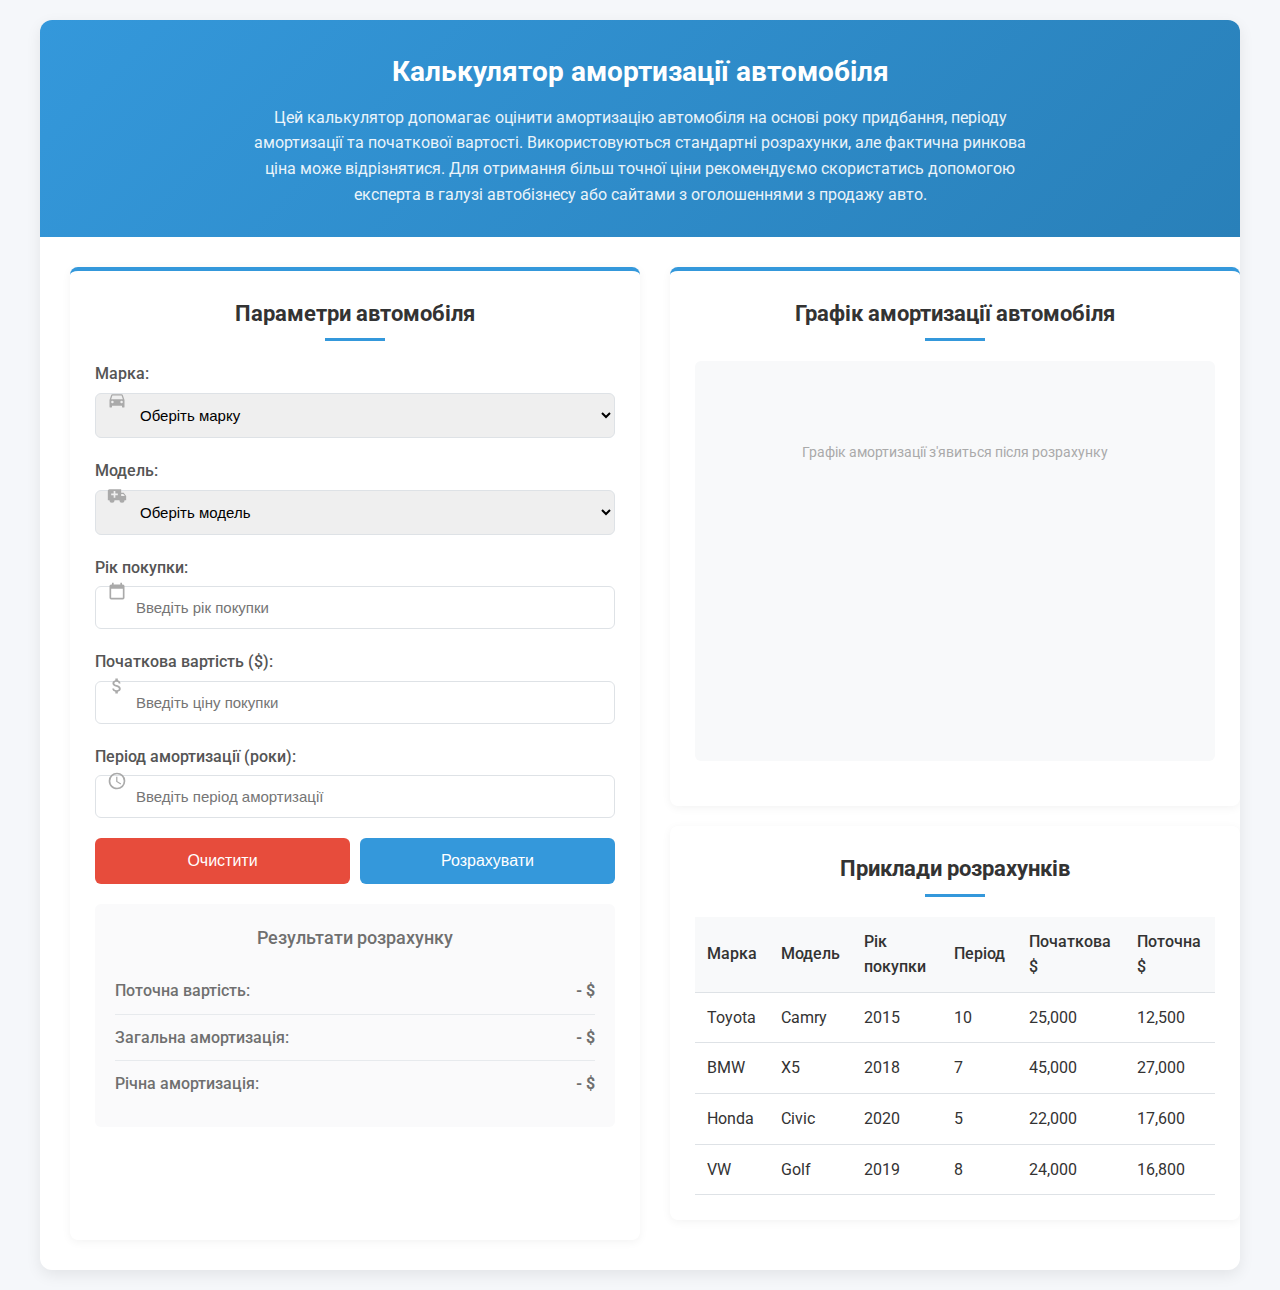
==== commit a7c7aeb2: "Update index.html" ====
--- a/index.html
+++ b/index.html
@@ -21,8 +21,8 @@
     <!-- Шапка сторінки з заголовком та описом калькулятора -->
     <header class="page-header">
       <h1>Калькулятор амортизації автомобіля</h1> <!-- Головний заголовок сторінки -->
-      <p>Цей калькулятор допомагає оцінити амортизацію автомобіля на основі року випуску, періоду амортизації та початкової
-        вартості. Використовуються стандартні розрахунки, але фактична ринкова ціна може відрізнятися.</p> <!-- Оновлений опис призначення калькулятора -->
+      <p>Цей калькулятор допомагає оцінити амортизацію автомобіля на основі року придбання, періоду амортизації та початкової
+        вартості. Використовуються стандартні розрахунки, але фактична ринкова ціна може відрізнятися. Для отримання більш точної ціни рекомендуємо скористатись допомогою експерта в галузі автобізнесу або сайтами з оголошеннями з продажу авто.</p> <!-- Оновлений опис призначення калькулятора -->
     </header>
     
     <!-- Основний вміст сторінки -->
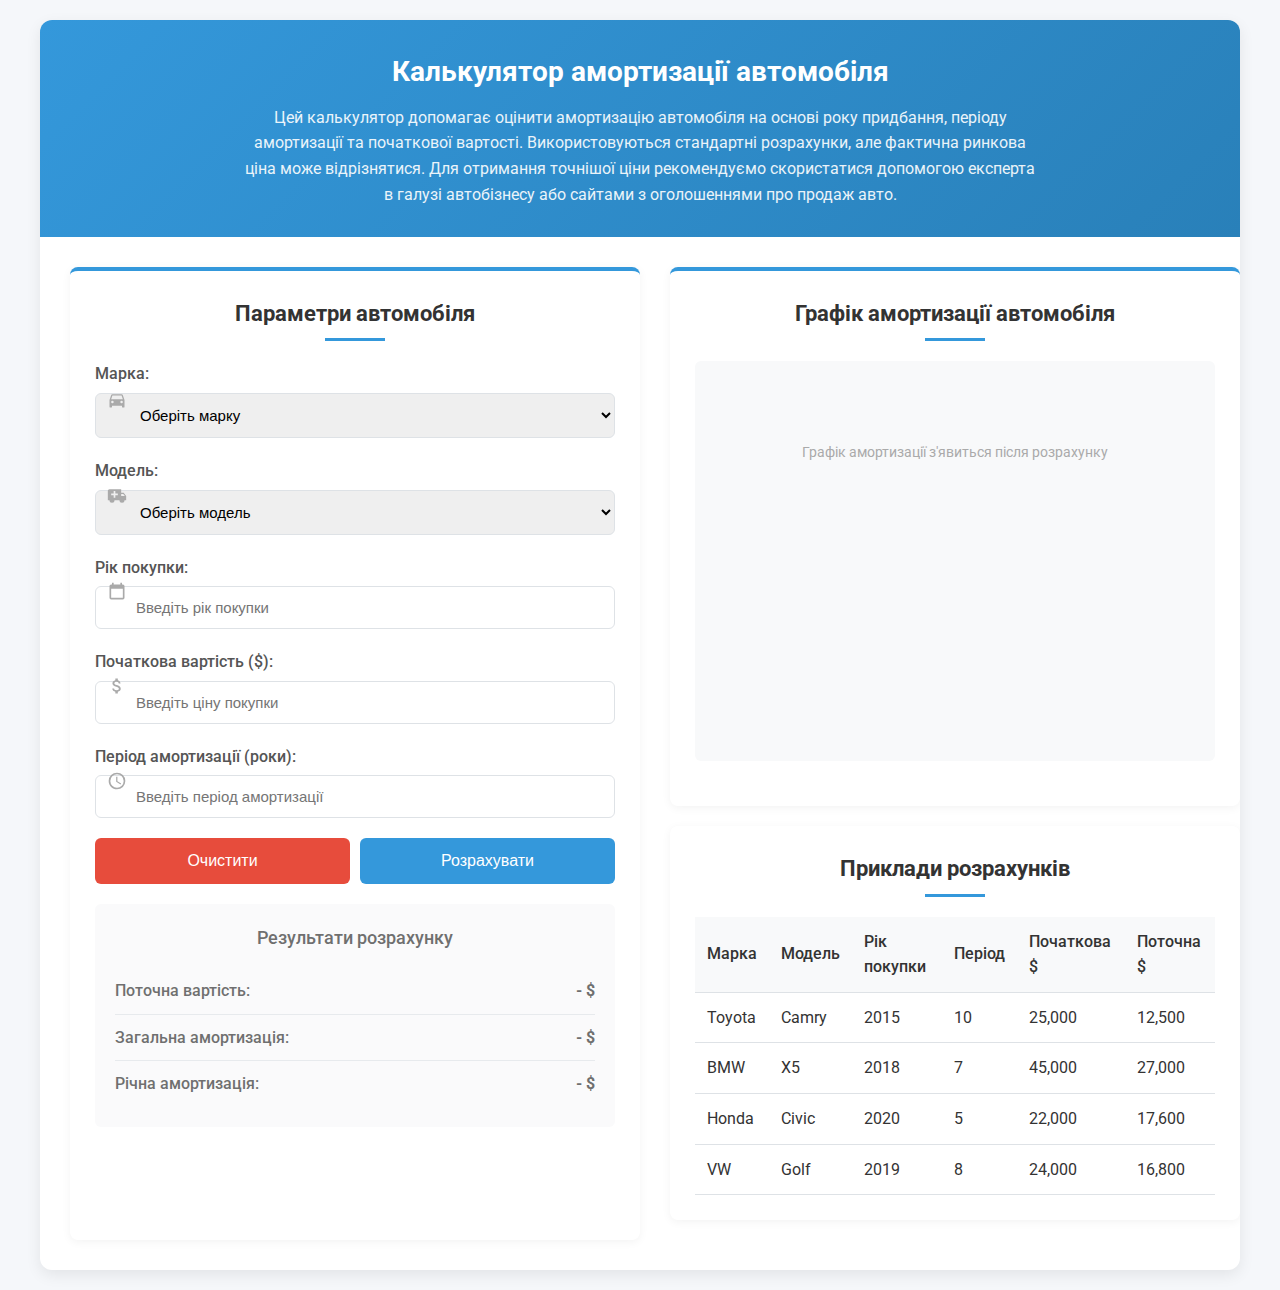
==== commit ec138863: "Update index.html" ====
--- a/index.html
+++ b/index.html
@@ -22,7 +22,7 @@
     <header class="page-header">
       <h1>Калькулятор амортизації автомобіля</h1> <!-- Головний заголовок сторінки -->
       <p>Цей калькулятор допомагає оцінити амортизацію автомобіля на основі року придбання, періоду амортизації та початкової
-        вартості. Використовуються стандартні розрахунки, але фактична ринкова ціна може відрізнятися. Для отримання більш точної ціни рекомендуємо скористатись допомогою експерта в галузі автобізнесу або сайтами з оголошеннями з продажу авто.</p> <!-- Оновлений опис призначення калькулятора -->
+        вартості. Використовуються стандартні розрахунки, але фактична ринкова ціна може відрізнятися. Для отримання точнішої ціни рекомендуємо скористатися допомогою експерта в галузі автобізнесу або сайтами з оголошеннями про продаж авто.</p> <!-- Оновлений опис призначення калькулятора -->
     </header>
     
     <!-- Основний вміст сторінки -->
